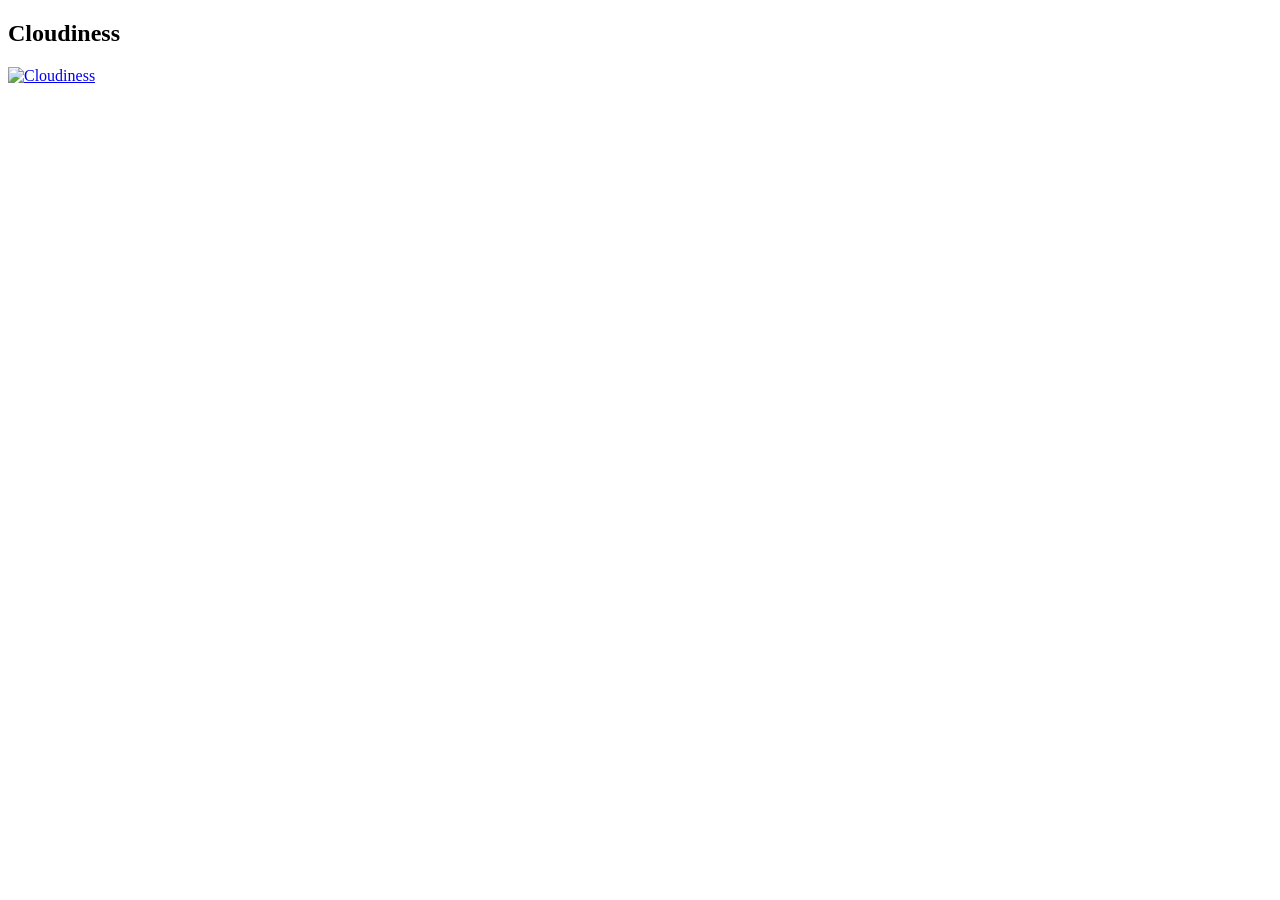
==== Cloudiness.html @ 0b26d603 "draft outline" ====
<!DOCTYPE html>
<html lang="en">

<head>
  <meta charset="UTF-8">
  <title>Cloudiness</title>
</head>

<body>
	
  <section>
    <h1>Cloudiness</h1>

	<article>
    	<a target="_blank" href="assets/images/Fig3.png">
      	<img src="assets/images/Fig3.png" alt="Cloudiness">
    	</a>
    </article>
   
   	</section>
  
</body>
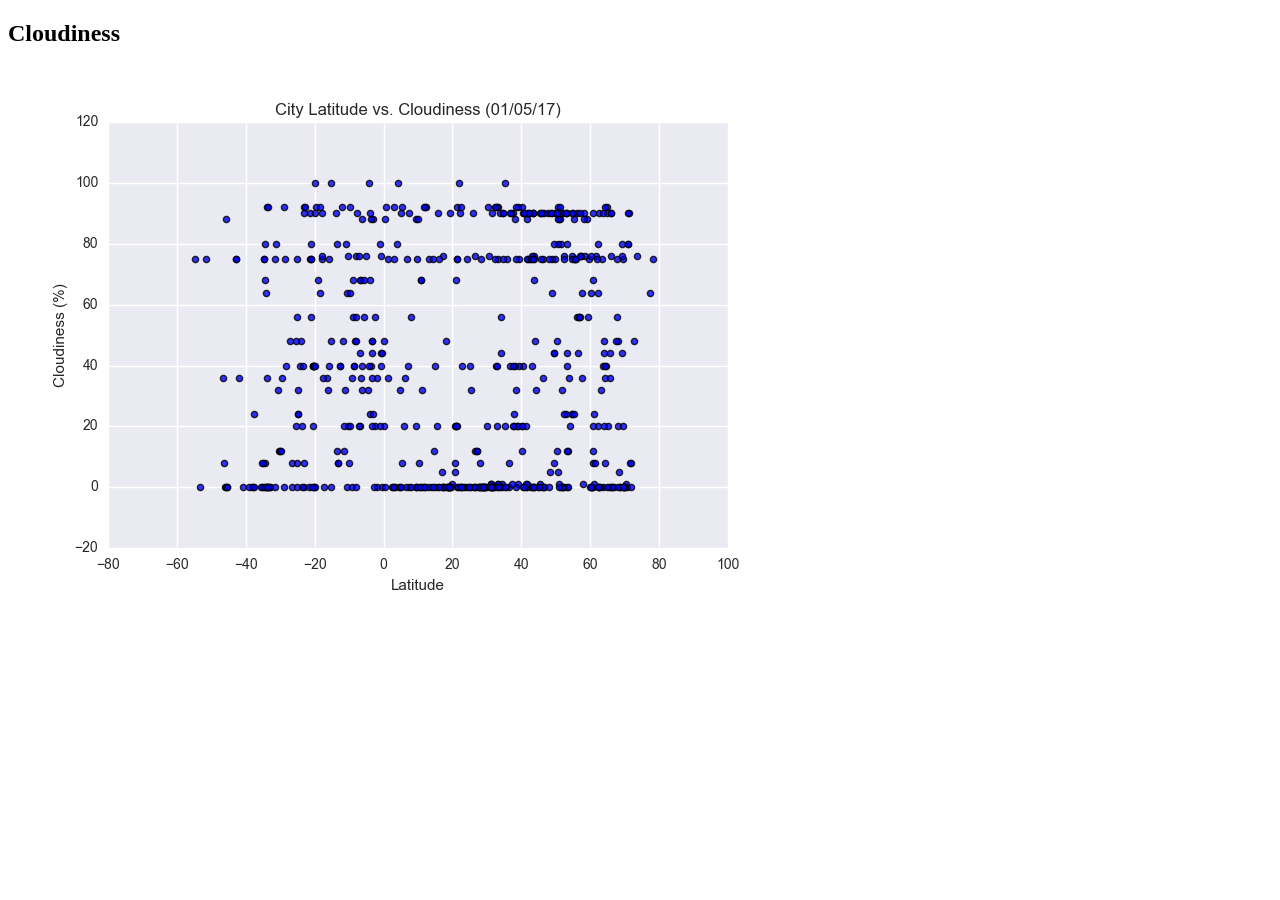
==== commit 86bf05b1: "visualizations folder" ====
--- a/Cloudiness.html
+++ b/Cloudiness.html
@@ -12,8 +12,8 @@
     <h1>Cloudiness</h1>
 
 	<article>
-    	<a target="_blank" href="assets/images/Fig3.png">
-      	<img src="assets/images/Fig3.png" alt="Cloudiness">
+    	<a target="_blank" href="Visualizations/images/Fig3.png">
+      	<img src="Visualizations/images/Fig3.png" alt="Cloudiness">
     	</a>
     </article>
    
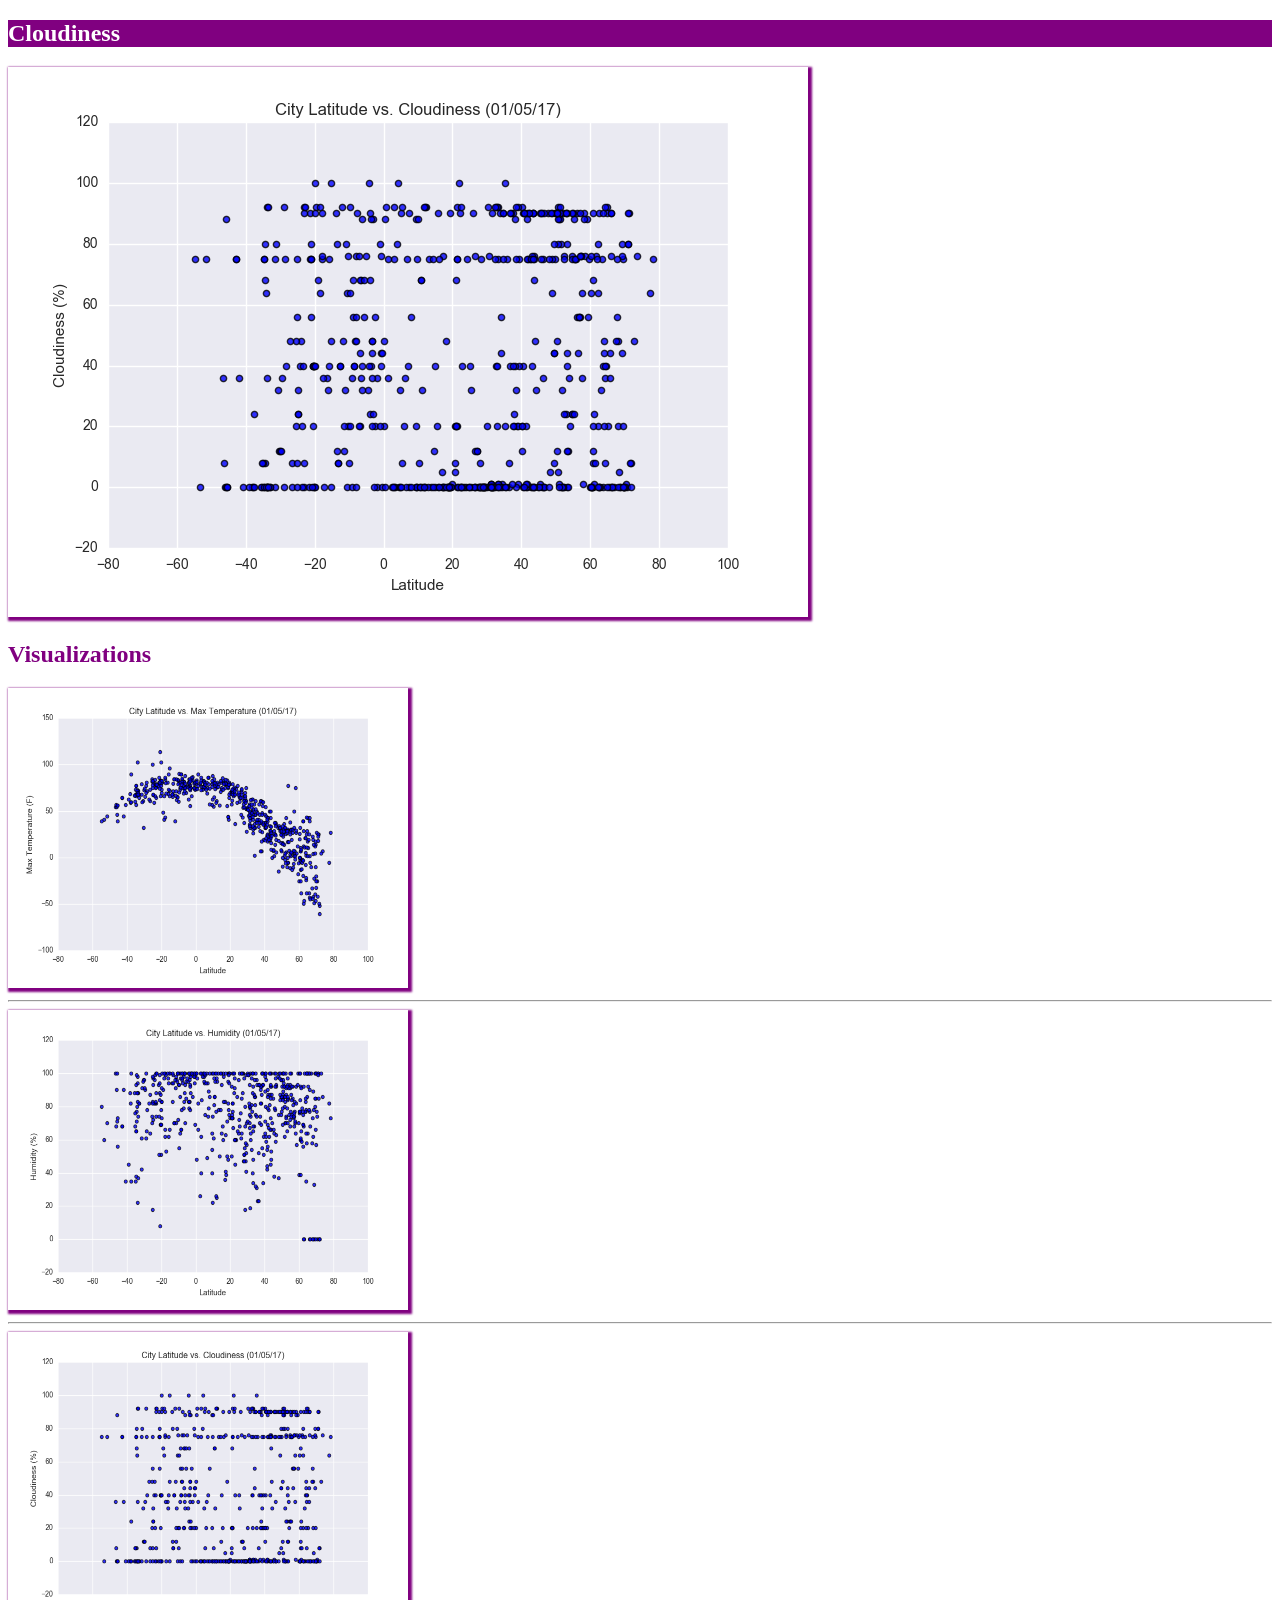
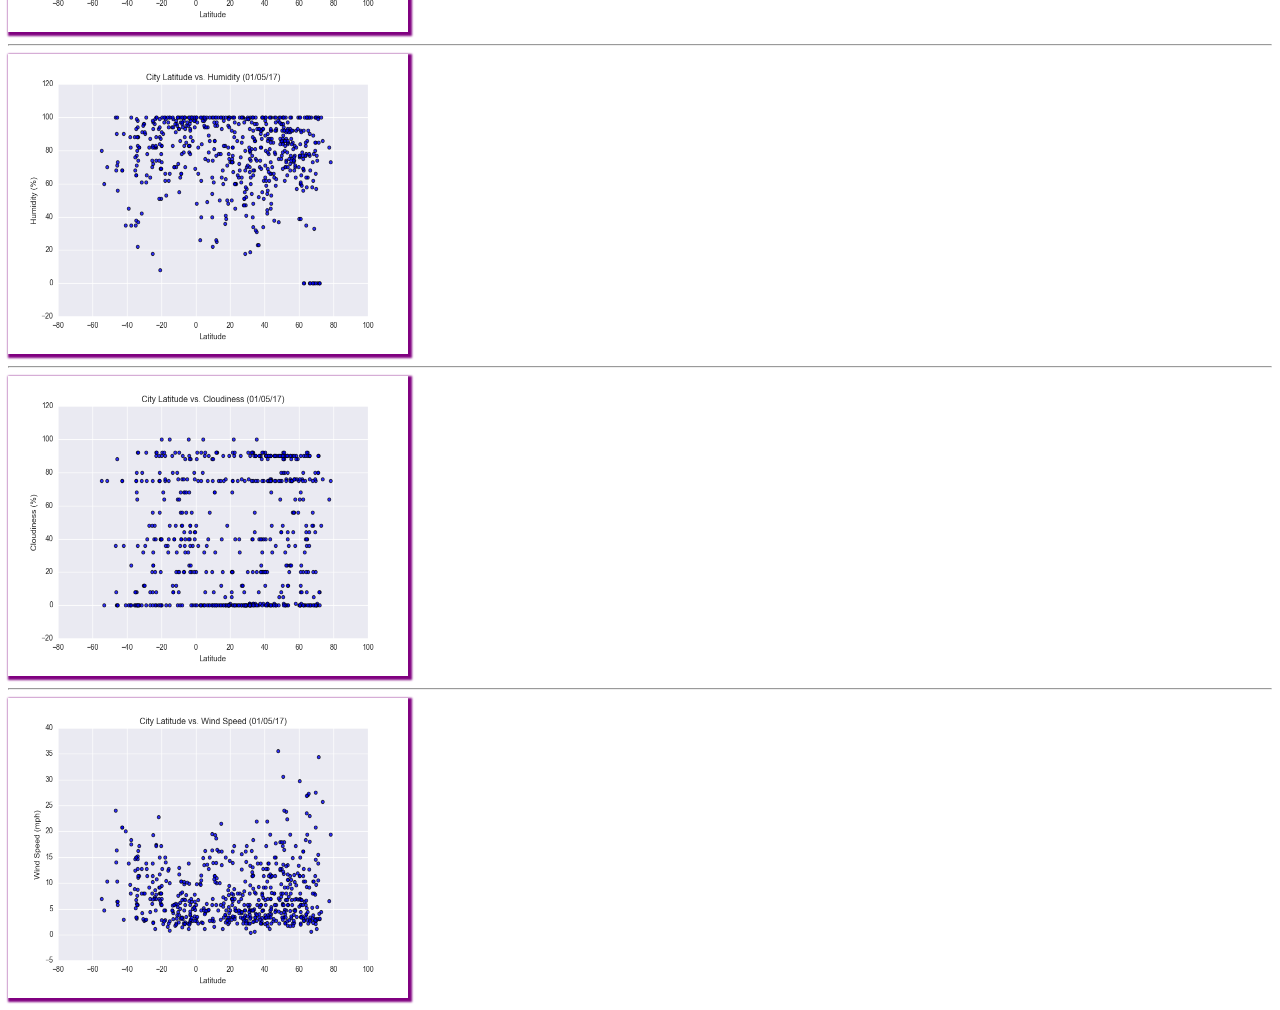
==== commit fb1344cc: "03012021" ====
--- a/Cloudiness.html
+++ b/Cloudiness.html
@@ -4,6 +4,7 @@
 <head>
   <meta charset="UTF-8">
   <title>Cloudiness</title>
+  <link rel='stylesheet' type='text/css' href='style.css'>
 </head>
 
 <body>
@@ -17,6 +18,62 @@
     	</a>
     </article>
    
+
+<h2>Visualizations</h2>
+
+	
+	<section>
+    <article>
+    	<a href='Max_Temp.html'>	
+      	<img src="Visualizations/images/Fig1.png" alt="Max_Temp" style="width:400px;height:300px;">
+      	</a>
+ 	</article>
+    
+    <hr>
+    <article>
+    	<a href='Humidity.html'>
+    	<img src="Visualizations/images/Fig2.png" alt="Humidity" style="width:400px;height:300px;">
+    	</a>
+    </article>
+    
+    <hr>
+    <article>
+      	<article>
+    	<a target="_blank" href="Visualizations/images/Fig3.png">
+      	<img src="Visualizations/images/Fig3.png" alt="Cloudiness" style="width:400px;height:300px;>
+    	</a>
+    </article>
+     </article>
+ 
+    <hr>
+    <article>
+      	<a href='Wind_Speed.html'>
+      	<img src="Visualizations/images/Fig4.png" style="width:400px;height:300px;">
+        </a>
+    </article>
+      	</a>
+ 	</article>
+    
+    <hr>
+    <article>
+    	<a href='Humidity.html'>
+    	<img src="Visualizations/images/Fig2.png" alt="Humidity" style="width:400px;height:300px;">
+    	</a>
+    </article>
+    
+    <hr>
+    <article>
+      	<a href='Cloudiness.html'>
+      	<img src="Visualizations/images/Fig3.png" alt="Cloudiness" style="width:400px;height:300px;" >
+      	</a>
+     </article>
+ 
+    <hr>
+    <article>
+      	<a href='Wind_Speed.html'>
+      	<img src="Visualizations/images/Fig4.png" style="width:400px;height:300px;">
+        </a>
+    </article>
    	</section>
   
 </body> 
--- a/style.css
+++ b/style.css
@@ -0,0 +1,111 @@
+h1 {
+  text-align: left;
+  background-color: Purple;
+  color: white;
+}
+
+h2 {
+  color: purple;
+}
+
+h3 {
+  background-color: ;
+  color: purple;
+}
+
+img {
+  box-shadow: 2px 2px 2px 2px purple;
+}
+
+section {
+  background-color: ;
+}
+
+p {
+  font-size: 12px;
+  font-type: "Abadi"
+  color: black;
+}
+
+ul {
+  list-style-type: none;
+  margin: 0;
+  padding: 0;
+  overflow: hidden;
+  background-color: lightpurple;
+  	
+}
+
+li {
+  float: right;
+
+}
+
+li a {
+  display: block;
+  padding: 15px;
+  background-color: lightpurple;
+  
+  
+}
+
+
+}
+
+.navbar {
+  overflow: hidden;
+  background-color: Purple; 
+}
+
+.navbar a {
+  float: left;
+  font-size: 16px;
+  color: purple;
+  text-align: center;
+  padding: 14px 16px;
+  text-decoration: bold;
+}
+
+.subnav {
+  float: left;
+  overflow: hidden;
+}
+
+.subnav .subnavbtn {
+  font-size: 16px;  
+  border: none;
+  outline: ;
+  color: purple;
+  padding: 14px 16px;
+  background-color: inherit;
+  font-family: inherit;
+  margin: 0;
+}
+
+.navbar a:hover, .subnav:hover .subnavbtn {
+  background-color: teal;
+}
+
+.subnav-content {
+  display: none;
+  position: absolute;
+  left: 0;
+  background-color: purple;
+  width: 100%;
+  z-index: 1;
+}
+
+.subnav-content a {
+  float: left;
+  color: white;
+  text-decoration: none;
+}
+
+.subnav-content a:hover {
+  background-color: #eee;
+  color: black;
+}
+
+.subnav:hover .subnav-content {
+  display: block;
+}
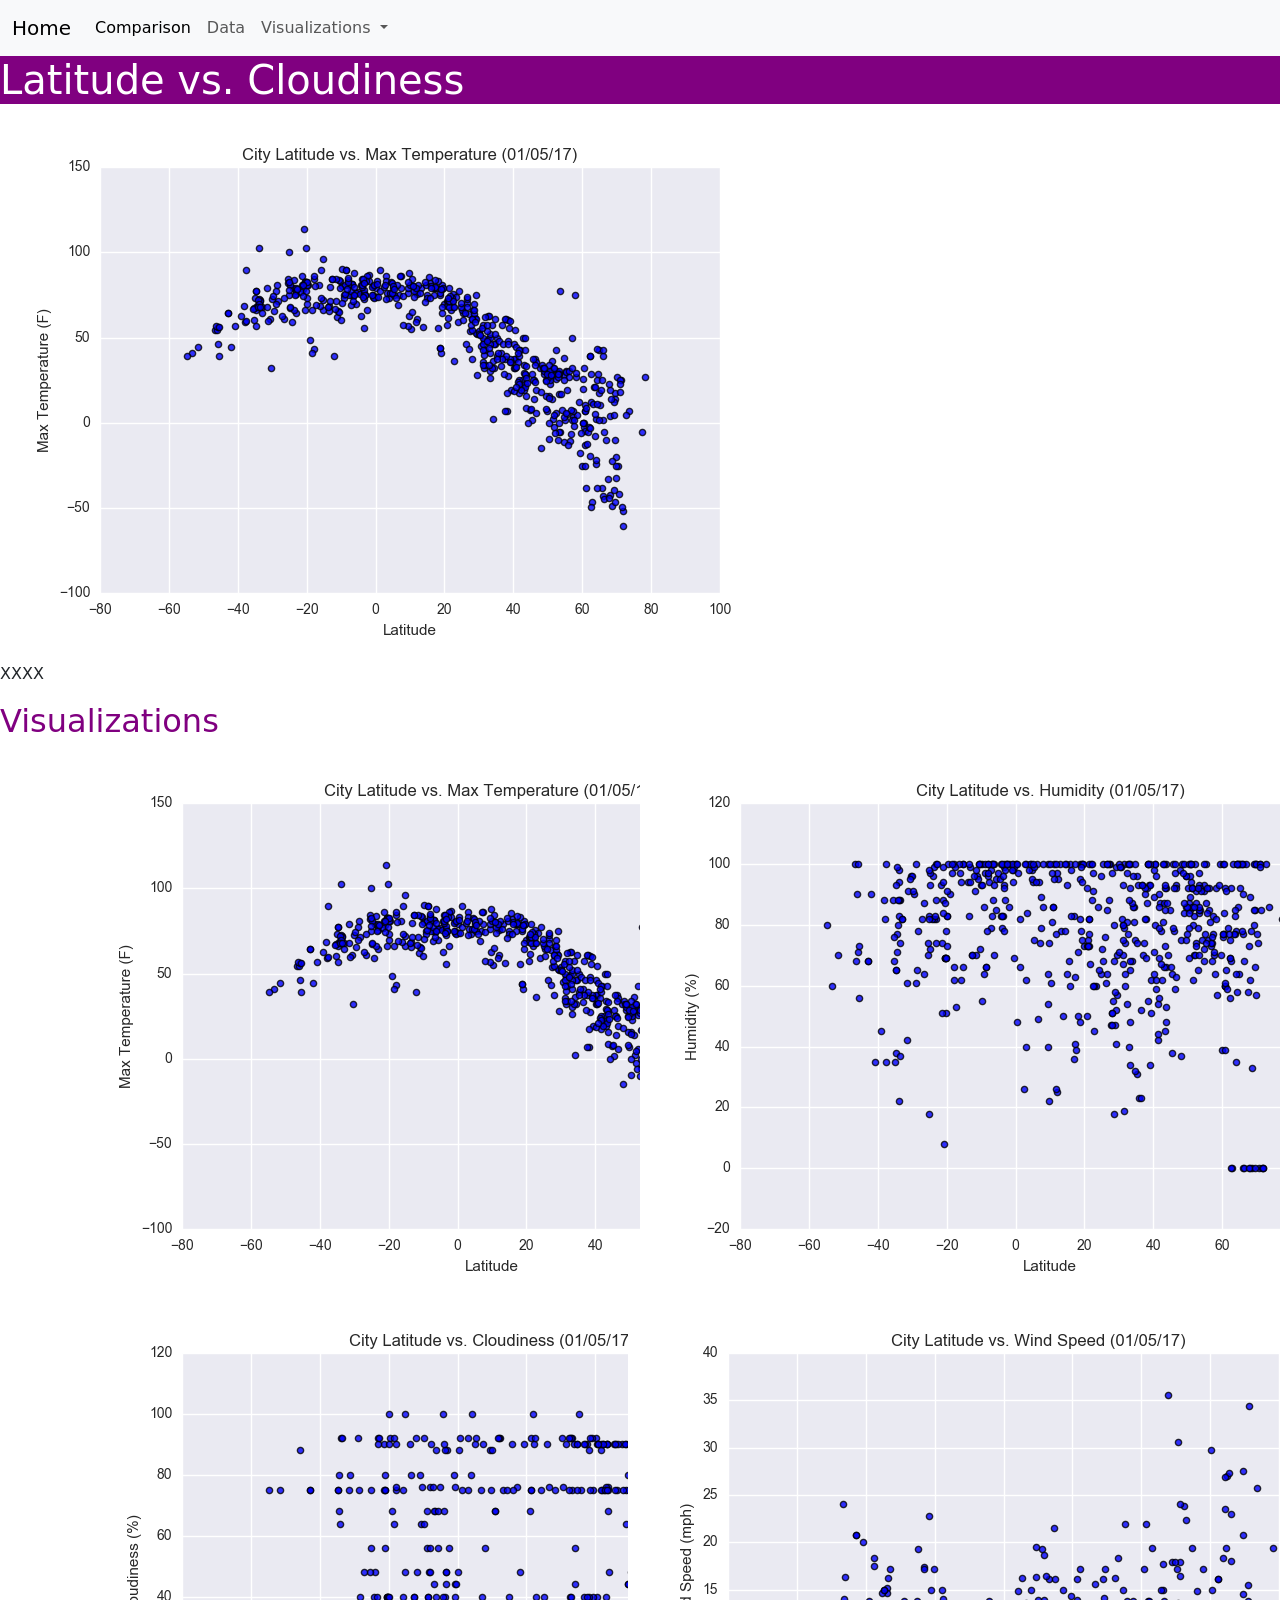
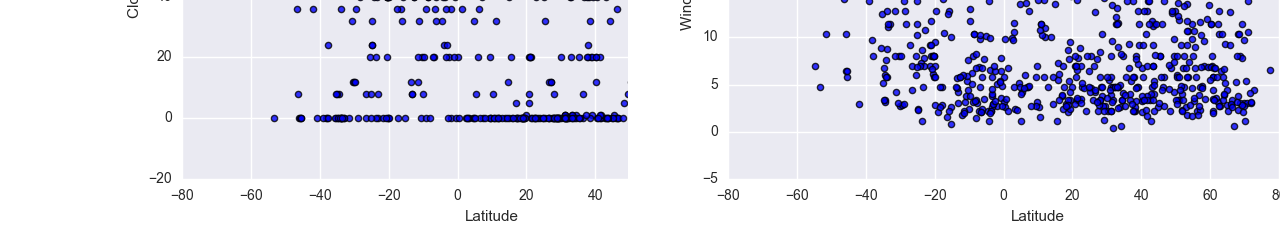
==== commit 9be16e1d: "030321" ====
--- a/Cloudiness.html
+++ b/Cloudiness.html
@@ -4,76 +4,99 @@
 <head>
   <meta charset="UTF-8">
   <title>Cloudiness</title>
-  <link rel='stylesheet' type='text/css' href='style.css'>
+
+ <link href="https://cdn.jsdelivr.net/npm/bootstrap@5.0.0-beta2/dist/css/bootstrap.min.css" rel="stylesheet" integrity="sha384-BmbxuPwQa2lc/FVzBcNJ7UAyJxM6wuqIj61tLrc4wSX0szH/Ev+nYRRuWlolflfl" crossorigin="anonymous">
+
+
+  <link rel='stylesheet' type='text/css' href='style2.css'>
 </head>
 
 <body>
-	
+
+<nav class="navbar navbar-expand-lg navbar-light bg-light">
+  <div class="container-fluid">
+    <a class="navbar-brand" href="index2.html">Home</a>
+    <button class="navbar-toggler" type="button" data-bs-toggle="collapse" data-bs-target="#navbarNavDropdown" aria-controls="navbarNavDropdown" aria-expanded="false" aria-label="Toggle navigation">
+      <span class="navbar-toggler-icon"></span>
+    </button>
+    <div class="collapse navbar-collapse" id="navbarNavDropdown">
+      <ul class="navbar-nav">
+        <li class="nav-item">
+          <a class="nav-link active" aria-current="page" href="Comparison.html">Comparison</a>
+        </li>
+        <li class="nav-item">
+          <a class="nav-link" href="Data.html">Data</a>
+        </li>
+        <li class="nav-item dropdown">
+          <a class="nav-link dropdown-toggle" href="#" id="navbarDropdownMenuLink" role="button" data-bs-toggle="dropdown" aria-expanded="false">
+            Visualizations
+          </a>
+          <ul class="dropdown-menu" aria-labelledby="navbarDropdownMenuLink">
+            <li><a class="dropdown-item" href="Max_Temp.html">Maximum Temperature</a></li>
+            <li><a class="dropdown-item" href="Humidity.html">Humidity</a></li>
+            <li><a class="dropdown-item" href="Cloudiness.html">Cloudiness</a></li>
+            <li><a class="dropdown-item" href="Wind_Speed.html">Wind Speed</a></li>
+          </ul>
+        </li>
+      </ul>
+    </div>
+  </div>
+</nav>
+
+
+  
   <section>
-    <h1>Cloudiness</h1>
+    <h1>Latitude vs. Cloudiness</h1>
 
-	<article>
-    	<a target="_blank" href="Visualizations/images/Fig3.png">
-      	<img src="Visualizations/images/Fig3.png" alt="Cloudiness">
-    	</a>
+  <article>
+      <a target="_blank" href="Visualizations/images/Fig1.png">
+        <img src="Visualizations/images/Fig1.png" alt="Max Temp">
+      </a>
     </article>
    
+    </section>
 
-<h2>Visualizations</h2>
+  <p>
 
-	
-	<section>
-    <article>
-    	<a href='Max_Temp.html'>	
-      	<img src="Visualizations/images/Fig1.png" alt="Max_Temp" style="width:400px;height:300px;">
-      	</a>
- 	</article>
+    XXXX
+
+  </p>
+
+<h2>Visualizations</h2> 
+
+<div class = "container">
+
+  <div class="row">
+    <div class ="col-md-12"
+   
+    </div>
+  </div>
+
+  <div class='row'>
+    <div class="col-md-6">    
+      <a href='Max_Temp.html'>
+        <img src="Visualizations/images/Fig1.png" alt="Max_Temp" style="">
+      </a>
+     </div>
+    <div class="col-md-6">
+      <a href='Humidity.html'>
+        <img src="Visualizations/images/Fig2.png" alt="Humidity" style="">
+      </a>
+    </div> 
+  
+  <div class='row'>
+    <div class="col-md-6">    
+      <a href='Cloudiness.html'>
+        <img src="Visualizations/images/Fig3.png" alt="Cloudiness" style="">
+      </a>
+     </div>
+    <div class="col-md-6">
+      <a href='Wind_Speed.html'>
+        <img src="Visualizations/images/Fig4.png" alt="Wind Speed" style="">
+      </a>
+    </div> 
     
-    <hr>
-    <article>
-    	<a href='Humidity.html'>
-    	<img src="Visualizations/images/Fig2.png" alt="Humidity" style="width:400px;height:300px;">
-    	</a>
-    </article>
-    
-    <hr>
-    <article>
-      	<article>
-    	<a target="_blank" href="Visualizations/images/Fig3.png">
-      	<img src="Visualizations/images/Fig3.png" alt="Cloudiness" style="width:400px;height:300px;>
-    	</a>
-    </article>
-     </article>
- 
-    <hr>
-    <article>
-      	<a href='Wind_Speed.html'>
-      	<img src="Visualizations/images/Fig4.png" style="width:400px;height:300px;">
-        </a>
-    </article>
-      	</a>
- 	</article>
-    
-    <hr>
-    <article>
-    	<a href='Humidity.html'>
-    	<img src="Visualizations/images/Fig2.png" alt="Humidity" style="width:400px;height:300px;">
-    	</a>
-    </article>
-    
-    <hr>
-    <article>
-      	<a href='Cloudiness.html'>
-      	<img src="Visualizations/images/Fig3.png" alt="Cloudiness" style="width:400px;height:300px;" >
-      	</a>
-     </article>
- 
-    <hr>
-    <article>
-      	<a href='Wind_Speed.html'>
-      	<img src="Visualizations/images/Fig4.png" style="width:400px;height:300px;">
-        </a>
-    </article>
-   	</section>
   
+<script src="https://cdn.jsdelivr.net/npm/bootstrap@5.0.0-beta2/dist/js/bootstrap.bundle.min.js" integrity="sha384-b5kHyXgcpbZJO/tY9Ul7kGkf1S0CWuKcCD38l8YkeH8z8QjE0GmW1gYU5S9FOnJ0" crossorigin="anonymous"></script> 
+
 </body> 
--- a/style2.css
+++ b/style2.css
@@ -0,0 +1,25 @@
+h1 {
+  text-align: left;
+  background-color: Purple;
+  color: white;
+}
+
+h2 {
+  color: purple;
+}
+
+h3 {
+  background-color: ;
+  color: purple;
+}
+
+img {
+  
+  background-color: lightpurple;
+  box-shadow: ;
+}
+
+section {
+  background-color: ;
+}
+
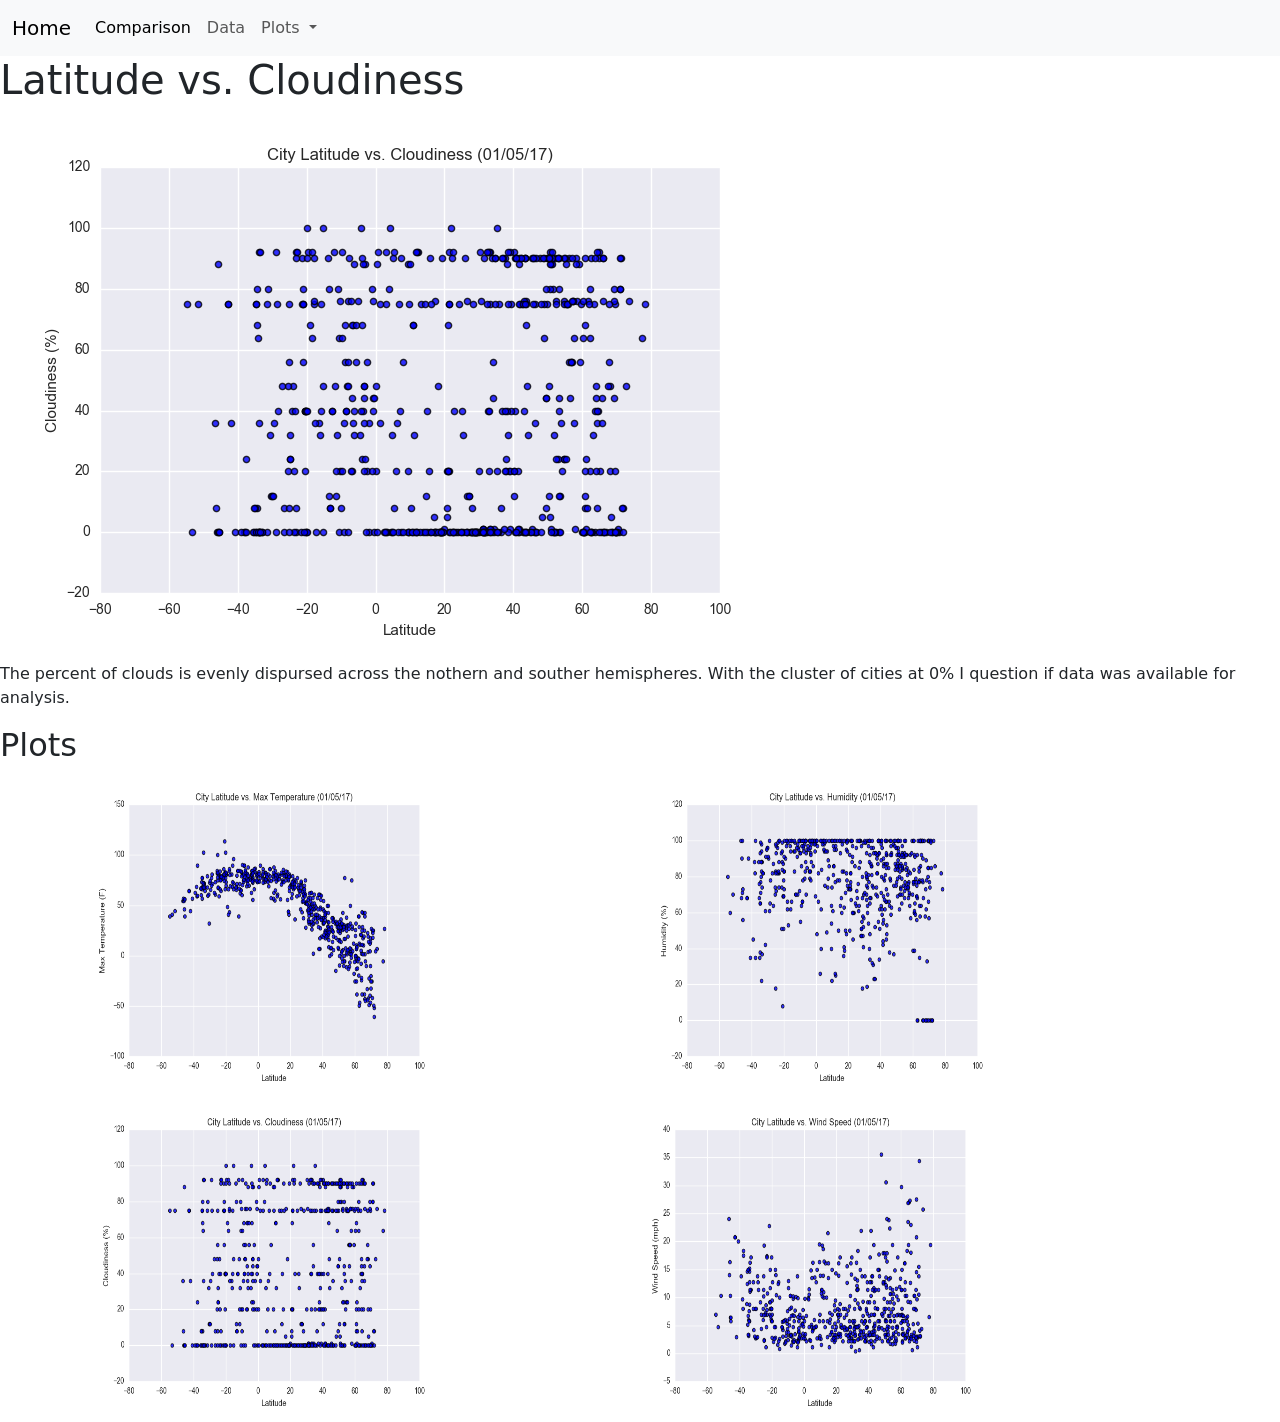
==== commit c7df71f1: "final" ====
--- a/Cloudiness.html
+++ b/Cloudiness.html
@@ -29,7 +29,7 @@
         </li>
         <li class="nav-item dropdown">
           <a class="nav-link dropdown-toggle" href="#" id="navbarDropdownMenuLink" role="button" data-bs-toggle="dropdown" aria-expanded="false">
-            Visualizations
+            Plots
           </a>
           <ul class="dropdown-menu" aria-labelledby="navbarDropdownMenuLink">
             <li><a class="dropdown-item" href="Max_Temp.html">Maximum Temperature</a></li>
@@ -49,8 +49,8 @@
     <h1>Latitude vs. Cloudiness</h1>
 
   <article>
-      <a target="_blank" href="Visualizations/images/Fig1.png">
-        <img src="Visualizations/images/Fig1.png" alt="Max Temp">
+      <a target="_blank" href="Visualizations/images/Fig3.png">
+        <img src="Visualizations/images/Fig3.png" alt="Max Temp">
       </a>
     </article>
    
@@ -58,11 +58,11 @@
 
   <p>
 
-    XXXX
+    The percent of clouds is evenly dispursed across the nothern and souther hemispheres.  With the cluster of cities at 0% I question if data was available for analysis.
 
   </p>
 
-<h2>Visualizations</h2> 
+<h2>Plots</h2> 
 
 <div class = "container">
 
@@ -75,24 +75,24 @@
   <div class='row'>
     <div class="col-md-6">    
       <a href='Max_Temp.html'>
-        <img src="Visualizations/images/Fig1.png" alt="Max_Temp" style="">
+        <img src="Visualizations/images/Fig1.png" alt="Max_Temp" style="width:375px;height:325px">
       </a>
      </div>
     <div class="col-md-6">
       <a href='Humidity.html'>
-        <img src="Visualizations/images/Fig2.png" alt="Humidity" style="">
+        <img src="Visualizations/images/Fig2.png" alt="Humidity" style="width:375px;height:325px">
       </a>
     </div> 
   
   <div class='row'>
     <div class="col-md-6">    
       <a href='Cloudiness.html'>
-        <img src="Visualizations/images/Fig3.png" alt="Cloudiness" style="">
+        <img src="Visualizations/images/Fig3.png" alt="Cloudiness" style="width:375px;height:325px">
       </a>
      </div>
     <div class="col-md-6">
       <a href='Wind_Speed.html'>
-        <img src="Visualizations/images/Fig4.png" alt="Wind Speed" style="">
+        <img src="Visualizations/images/Fig4.png" alt="Wind Speed" style="width:375px;height:325px">
       </a>
     </div> 
     
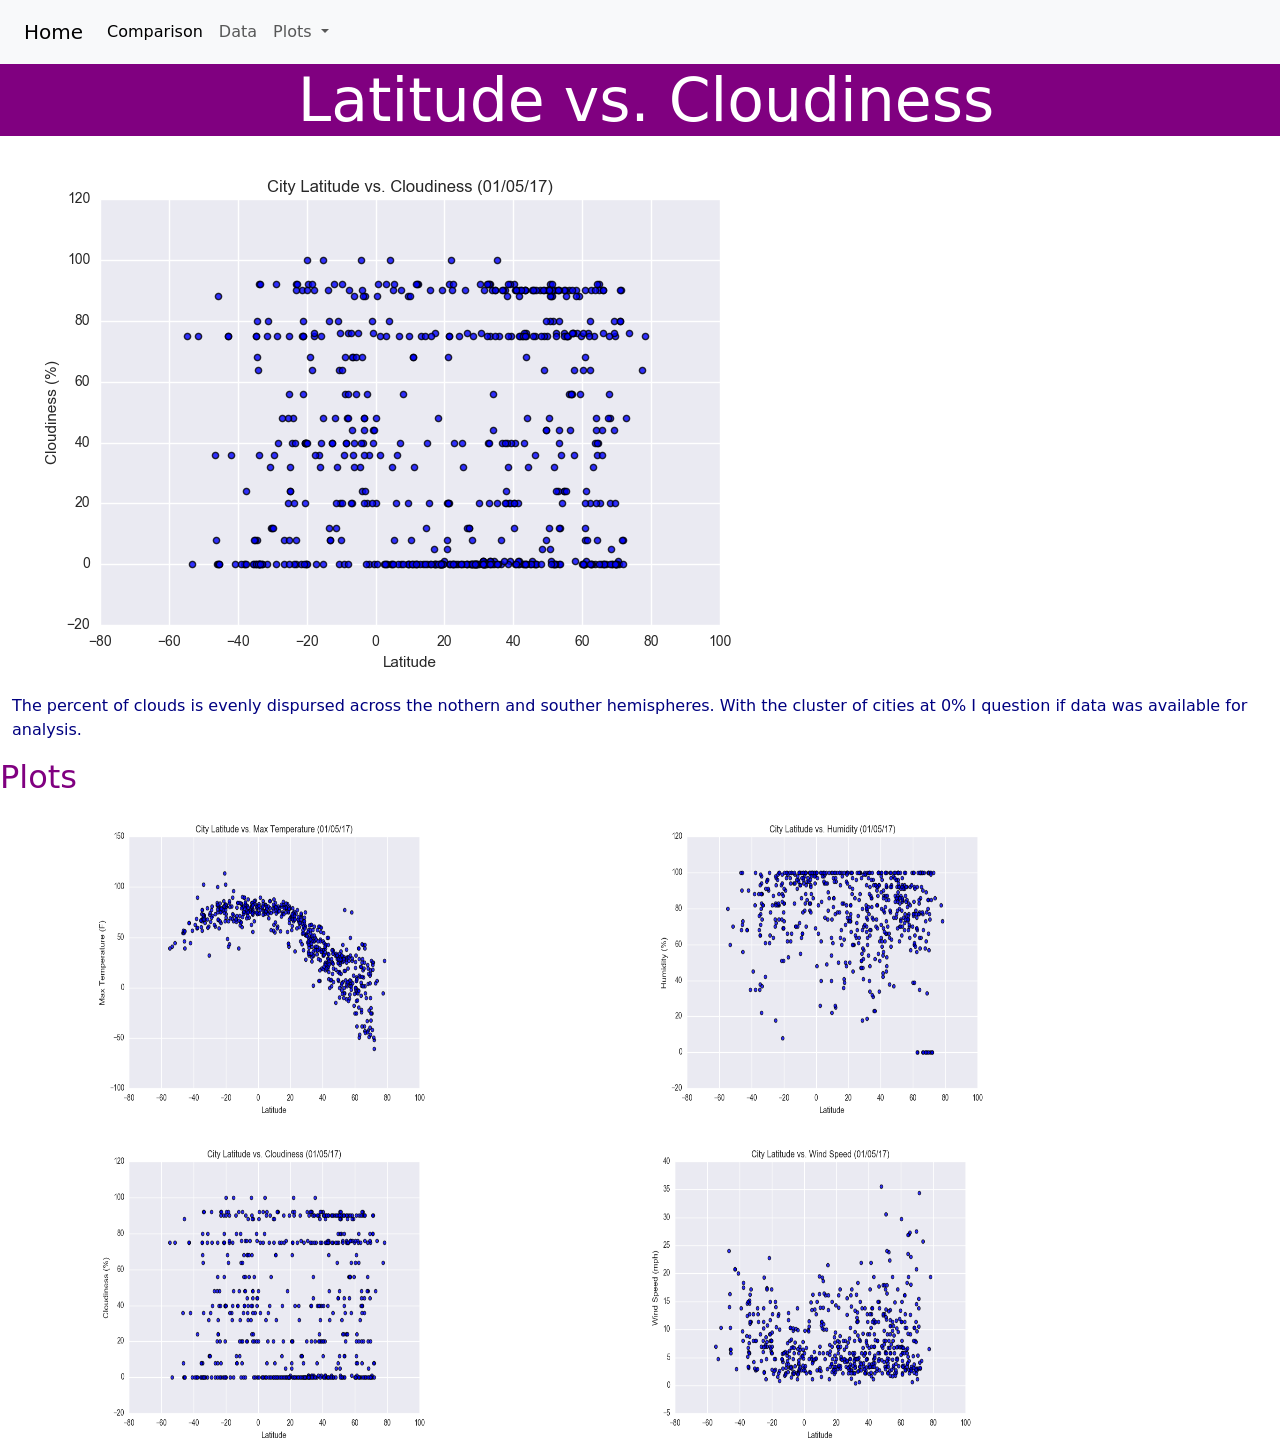
==== commit 353e43f4: "indexlink" ====
--- a/Cloudiness.html
+++ b/Cloudiness.html
@@ -15,7 +15,7 @@
 
 <nav class="navbar navbar-expand-lg navbar-light bg-light">
   <div class="container-fluid">
-    <a class="navbar-brand" href="index2.html">Home</a>
+    <a class="navbar-brand" href="index.html">Home</a>
     <button class="navbar-toggler" type="button" data-bs-toggle="collapse" data-bs-target="#navbarNavDropdown" aria-controls="navbarNavDropdown" aria-expanded="false" aria-label="Toggle navigation">
       <span class="navbar-toggler-icon"></span>
     </button>
--- a/style2.css
+++ b/style2.css
@@ -0,0 +1,52 @@
+h1 {
+  text-align: center;
+  background-color: Purple;
+  color: white;
+  padding-left:12px;
+  font-size: 60px	
+}
+
+
+
+h2 {
+  color: purple;
+  padding-left: 12px
+  font-size: 
+}
+
+h3 {
+  background-color: ;
+  color: purple;
+}
+
+.navbar {
+  padding: 12px;
+  ;
+}
+
+p {
+  text-align:;
+  background-color: ;
+  color: navy;
+  padding-left: 12px
+}
+
+
+img {
+  
+  background-color: lightpurple;
+  box-shadow: ;
+ 
+}
+
+section {
+  background-color: ;
+}
+
+table {
+  padding-lef:12px ;
+}
+
+
+
+
